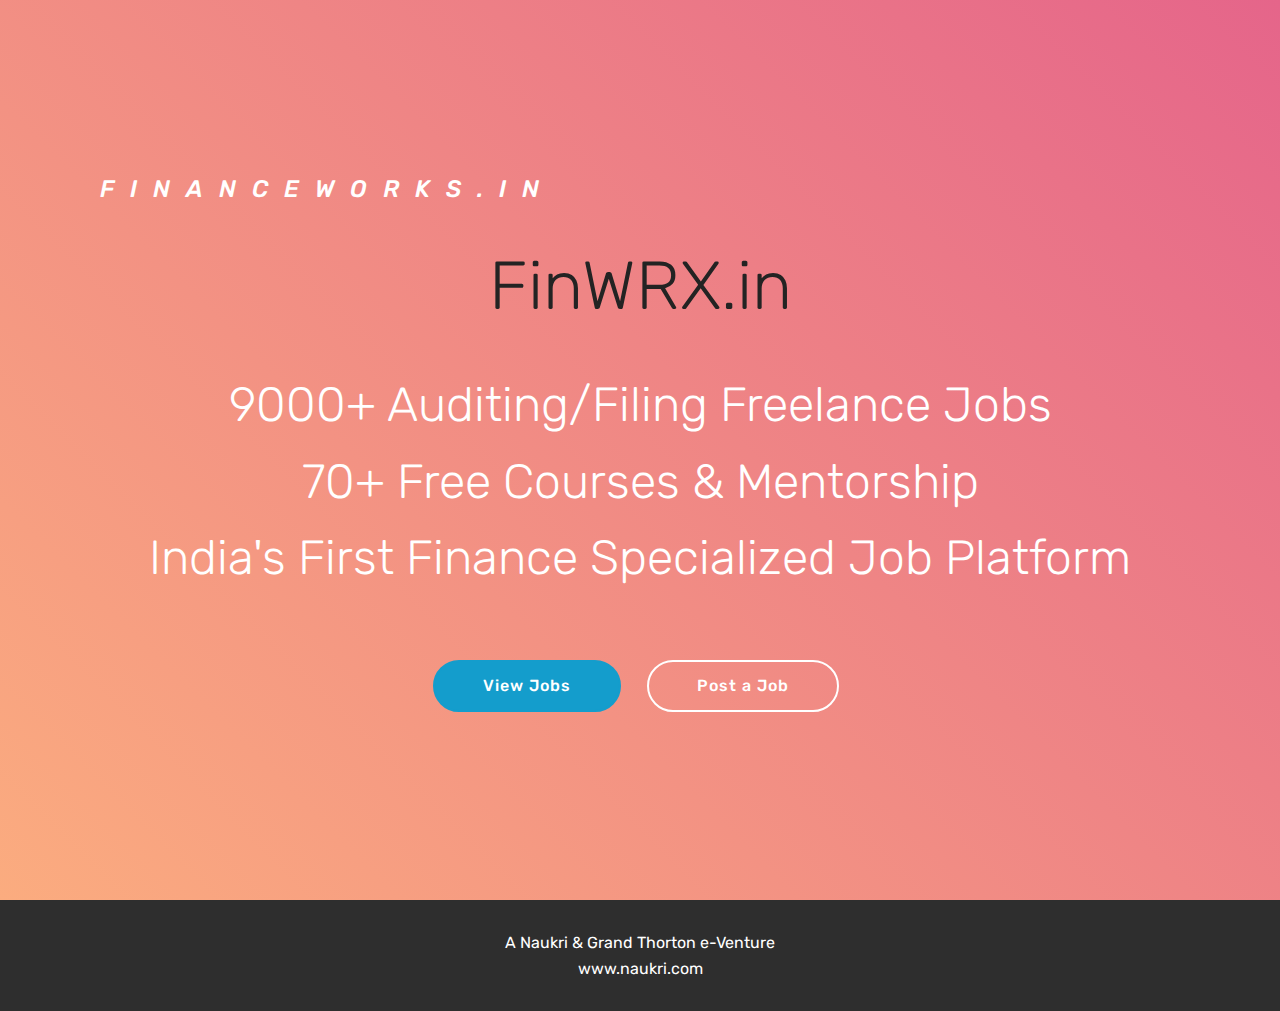
==== index.html @ 6e890575 "create github pages" ====
<!DOCTYPE html>
<html >
<head>
  <!-- Site made with Mobirise Website Builder v4.8.10, https://mobirise.com -->
  <meta charset="UTF-8">
  <meta http-equiv="X-UA-Compatible" content="IE=edge">
  <meta name="generator" content="Mobirise v4.8.10, mobirise.com">
  <meta name="viewport" content="width=device-width, initial-scale=1, minimum-scale=1">
  <link rel="shortcut icon" href="assets/images/logo4.png" type="image/x-icon">
  <meta name="description" content="">
  <title>Home</title>
  <link rel="stylesheet" href="assets/web/assets/mobirise-icons/mobirise-icons.css">
  <link rel="stylesheet" href="assets/tether/tether.min.css">
  <link rel="stylesheet" href="assets/bootstrap/css/bootstrap.min.css">
  <link rel="stylesheet" href="assets/bootstrap/css/bootstrap-grid.min.css">
  <link rel="stylesheet" href="assets/bootstrap/css/bootstrap-reboot.min.css">
  <link rel="stylesheet" href="assets/theme/css/style.css">
  <link rel="stylesheet" href="assets/mobirise/css/mbr-additional.css" type="text/css">
  
  
  
</head>
<body>
  <section class="header11 cid-rx9nXRHB55 mbr-fullscreen" id="header11-0">

    <!-- Block parameters controls (Blue "Gear" panel) -->
    
    <!-- End block parameters -->

    
    <div class="container align-left">
        <div class="media-container-column mbr-white col-md-12">
            <h3 class="mbr-section-subtitle py-3 mbr-fonts-style display-5">FINANCEWORKS.IN</h3>
            <h1 class="mbr-section-title py-3 mbr-fonts-style display-1">FinWRX.in</h1>
            <p class="mbr-text py-3 mbr-fonts-style display-2">
                9000+ Auditing/Filing Freelance Jobs<br>70+ Free Courses &amp; Mentorship<br>India's First Finance Specialized Job Platform</p>
            <div class="mbr-section-btn py-4"><a class="btn btn-md btn-primary display-4" href="page1.html">View Jobs</a>
                    <a class="btn btn-md btn-white-outline display-4" href="index.html">Post a Job</a></div>
        </div>
    </div>

    
</section>

<section class="engine"><a href="https://mobirise.info/j">website templates</a></section><section once="" class="cid-rx9owVlJ1E" id="footer6-1">

    

    

    <div class="container">
        <div class="media-container-row align-center mbr-white">
            <div class="col-12">
                <p class="mbr-text mb-0 mbr-fonts-style display-7">
                    A Naukri &amp; Grand Thorton e-Venture<br>www.naukri.com</p>
            </div>
        </div>
    </div>
</section>


  <script src="assets/web/assets/jquery/jquery.min.js"></script>
  <script src="assets/popper/popper.min.js"></script>
  <script src="assets/tether/tether.min.js"></script>
  <script src="assets/bootstrap/js/bootstrap.min.js"></script>
  <script src="assets/smoothscroll/smooth-scroll.js"></script>
  <script src="assets/theme/js/script.js"></script>
  
  
</body>
</html>
---- assets/web/assets/mobirise-icons/mobirise-icons.css ----
@font-face {
  font-family: 'MobiriseIcons';
  src:  url('mobirise-icons.eot?spat4u');
  src:  url('mobirise-icons.eot?spat4u#iefix') format('embedded-opentype'),
    url('mobirise-icons.ttf?spat4u') format('truetype'),
    url('mobirise-icons.woff?spat4u') format('woff'),
    url('mobirise-icons.svg?spat4u#MobiriseIcons') format('svg');
  font-weight: normal;
  font-style: normal;
}

[class^="mbri-"], [class*=" mbri-"] {
  /* use !important to prevent issues with browser extensions that change fonts */
  font-family: MobiriseIcons !important;
  speak: none;
  font-style: normal;
  font-weight: normal;
  font-variant: normal;
  text-transform: none;
  line-height: 1;

  /* Better Font Rendering =========== */
  -webkit-font-smoothing: antialiased;
  -moz-osx-font-smoothing: grayscale;
}

.mbri-add-submenu:before {
  content: "\e900";
}
.mbri-alert:before {
  content: "\e901";
}
.mbri-align-center:before {
  content: "\e902";
}
.mbri-align-justify:before {
  content: "\e903";
}
.mbri-align-left:before {
  content: "\e904";
}
.mbri-align-right:before {
  content: "\e905";
}
.mbri-android:before {
  content: "\e906";
}
.mbri-apple:before {
  content: "\e907";
}
.mbri-arrow-down:before {
  content: "\e908";
}
.mbri-arrow-next:before {
  content: "\e909";
}
.mbri-arrow-prev:before {
  content: "\e90a";
}
.mbri-arrow-up:before {
  content: "\e90b";
}
.mbri-bold:before {
  content: "\e90c";
}
.mbri-bookmark:before {
  content: "\e90d";
}
.mbri-bootstrap:before {
  content: "\e90e";
}
.mbri-briefcase:before {
  content: "\e90f";
}
.mbri-browse:before {
  content: "\e910";
}
.mbri-bulleted-list:before {
  content: "\e911";
}
.mbri-calendar:before {
  content: "\e912";
}
.mbri-camera:before {
  content: "\e913";
}
.mbri-cart-add:before {
  content: "\e914";
}
.mbri-cart-full:before {
  content: "\e915";
}
.mbri-cash:before {
  content: "\e916";
}
.mbri-change-style:before {
  content: "\e917";
}
.mbri-chat:before {
  content: "\e918";
}
.mbri-clock:before {
  content: "\e919";
}
.mbri-close:before {
  content: "\e91a";
}
.mbri-cloud:before {
  content: "\e91b";
}
.mbri-code:before {
  content: "\e91c";
}
.mbri-contact-form:before {
  content: "\e91d";
}
.mbri-credit-card:before {
  content: "\e91e";
}
.mbri-cursor-click:before {
  content: "\e91f";
}
.mbri-cust-feedback:before {
  content: "\e920";
}
.mbri-database:before {
  content: "\e921";
}
.mbri-delivery:before {
  content: "\e922";
}
.mbri-desktop:before {
  content: "\e923";
}
.mbri-devices:before {
  content: "\e924";
}
.mbri-down:before {
  content: "\e925";
}
.mbri-download:before {
  content: "\e989";
}
.mbri-drag-n-drop:before {
  content: "\e927";
}
.mbri-drag-n-drop2:before {
  content: "\e928";
}
.mbri-edit:before {
  content: "\e929";
}
.mbri-edit2:before {
  content: "\e92a";
}
.mbri-error:before {
  content: "\e92b";
}
.mbri-extension:before {
  content: "\e92c";
}
.mbri-features:before {
  content: "\e92d";
}
.mbri-file:before {
  content: "\e92e";
}
.mbri-flag:before {
  content: "\e92f";
}
.mbri-folder:before {
  content: "\e930";
}
.mbri-gift:before {
  content: "\e931";
}
.mbri-github:before {
  content: "\e932";
}
.mbri-globe:before {
  content: "\e933";
}
.mbri-globe-2:before {
  content: "\e934";
}
.mbri-growing-chart:before {
  content: "\e935";
}
.mbri-hearth:before {
  content: "\e936";
}
.mbri-help:before {
  content: "\e937";
}
.mbri-home:before {
  content: "\e938";
}
.mbri-hot-cup:before {
  content: "\e939";
}
.mbri-idea:before {
  content: "\e93a";
}
.mbri-image-gallery:before {
  content: "\e93b";
}
.mbri-image-slider:before {
  content: "\e93c";
}
.mbri-info:before {
  content: "\e93d";
}
.mbri-italic:before {
  content: "\e93e";
}
.mbri-key:before {
  content: "\e93f";
}
.mbri-laptop:before {
  content: "\e940";
}
.mbri-layers:before {
  content: "\e941";
}
.mbri-left-right:before {
  content: "\e942";
}
.mbri-left:before {
  content: "\e943";
}
.mbri-letter:before {
  content: "\e944";
}
.mbri-like:before {
  content: "\e945";
}
.mbri-link:before {
  content: "\e946";
}
.mbri-lock:before {
  content: "\e947";
}
.mbri-login:before {
  content: "\e948";
}
.mbri-logout:before {
  content: "\e949";
}
.mbri-magic-stick:before {
  content: "\e94a";
}
.mbri-map-pin:before {
  content: "\e94b";
}
.mbri-menu:before {
  content: "\e94c";
}
.mbri-mobile:before {
  content: "\e94d";
}
.mbri-mobile2:before {
  content: "\e94e";
}
.mbri-mobirise:before {
  content: "\e94f";
}
.mbri-more-horizontal:before {
  content: "\e950";
}
.mbri-more-vertical:before {
  content: "\e951";
}
.mbri-music:before {
  content: "\e952";
}
.mbri-new-file:before {
  content: "\e953";
}
.mbri-numbered-list:before {
  content: "\e954";
}
.mbri-opened-folder:before {
  content: "\e955";
}
.mbri-pages:before {
  content: "\e956";
}
.mbri-paper-plane:before {
  content: "\e957";
}
.mbri-paperclip:before {
  content: "\e958";
}
.mbri-photo:before {
  content: "\e959";
}
.mbri-photos:before {
  content: "\e95a";
}
.mbri-pin:before {
  content: "\e95b";
}
.mbri-play:before {
  content: "\e95c";
}
.mbri-plus:before {
  content: "\e95d";
}
.mbri-preview:before {
  content: "\e95e";
}
.mbri-print:before {
  content: "\e95f";
}
.mbri-protect:before {
  content: "\e960";
}
.mbri-question:before {
  content: "\e961";
}
.mbri-quote-left:before {
  content: "\e962";
}
.mbri-quote-right:before {
  content: "\e963";
}
.mbri-refresh:before {
  content: "\e964";
}
.mbri-responsive:before {
  content: "\e965";
}
.mbri-right:before {
  content: "\e966";
}
.mbri-rocket:before {
  content: "\e967";
}
.mbri-sad-face:before {
  content: "\e968";
}
.mbri-sale:before {
  content: "\e969";
}
.mbri-save:before {
  content: "\e96a";
}
.mbri-search:before {
  content: "\e96b";
}
.mbri-setting:before {
  content: "\e96c";
}
.mbri-setting2:before {
  content: "\e96d";
}
.mbri-setting3:before {
  content: "\e96e";
}
.mbri-share:before {
  content: "\e96f";
}
.mbri-shopping-bag:before {
  content: "\e970";
}
.mbri-shopping-basket:before {
  content: "\e971";
}
.mbri-shopping-cart:before {
  content: "\e972";
}
.mbri-sites:before {
  content: "\e973";
}
.mbri-smile-face:before {
  content: "\e974";
}
.mbri-speed:before {
  content: "\e975";
}
.mbri-star:before {
  content: "\e976";
}
.mbri-success:before {
  content: "\e977";
}
.mbri-sun:before {
  content: "\e978";
}
.mbri-sun2:before {
  content: "\e979";
}
.mbri-tablet:before {
  content: "\e97a";
}
.mbri-tablet-vertical:before {
  content: "\e97b";
}
.mbri-target:before {
  content: "\e97c";
}
.mbri-timer:before {
  content: "\e97d";
}
.mbri-to-ftp:before {
  content: "\e97e";
}
.mbri-to-local-drive:before {
  content: "\e97f";
}
.mbri-touch-swipe:before {
  content: "\e980";
}
.mbri-touch:before {
  content: "\e981";
}
.mbri-trash:before {
  content: "\e982";
}
.mbri-underline:before {
  content: "\e983";
}
.mbri-unlink:before {
  content: "\e984";
}
.mbri-unlock:before {
  content: "\e985";
}
.mbri-up-down:before {
  content: "\e986";
}
.mbri-up:before {
  content: "\e987";
}
.mbri-update:before {
  content: "\e988";
}
.mbri-upload:before {
 content: "\e926"; 
}
.mbri-user:before {
  content: "\e98a";
}
.mbri-user2:before {
  content: "\e98b";
}
.mbri-users:before {
  content: "\e98c";
}
.mbri-video:before {
  content: "\e98d";
}
.mbri-video-play:before {
  content: "\e98e";
}
.mbri-watch:before {
  content: "\e98f";
}
.mbri-website-theme:before {
  content: "\e990";
}
.mbri-wifi:before {
  content: "\e991";
}
.mbri-windows:before {
  content: "\e992";
}
.mbri-zoom-out:before {
  content: "\e993";
}
.mbri-redo:before {
  content: "\e994";
}
.mbri-undo:before {
  content: "\e995";
}
---- assets/theme/css/style.css ----
/*!
 * Mobirise v4 theme (https://mobirise.com/)
 * Copyright 2017 Mobirise
 */
section {
  background-color: #eeeeee; }

section,
.container,
.container-fluid {
  position: relative;
  word-wrap: break-word; }

a.mbr-iconfont:hover {
  text-decoration: none; }

.article .lead p, .article .lead ul, .article .lead ol, .article .lead pre, .article .lead blockquote {
  margin-bottom: 0; }

a {
  font-style: normal;
  font-weight: 400;
  cursor: pointer; }
  a, a:hover {
    text-decoration: none; }

figure {
  margin-bottom: 0; }

body {
  color: #232323; }

h1, h2, h3, h4, h5, h6,
.h1, .h2, .h3, .h4, .h5, .h6,
.display-1, .display-2, .display-3, .display-4 {
  line-height: 1;
  word-break: break-word;
  word-wrap: break-word; }

b, strong {
  font-weight: bold; }

blockquote {
  padding: 10px 0 10px 20px;
  position: relative;
  border-left: 2px solid;
  border-color: #ff3366; }

input:-webkit-autofill, input:-webkit-autofill:hover, input:-webkit-autofill:focus, input:-webkit-autofill:active {
  transition-delay: 9999s;
  transition-property: background-color, color; }

textarea[type="hidden"] {
  display: none; }

body {
  position: relative; }

section {
  background-position: 50% 50%;
  background-repeat: no-repeat;
  background-size: cover; }
  section .mbr-background-video,
  section .mbr-background-video-preview {
    position: absolute;
    bottom: 0;
    left: 0;
    right: 0;
    top: 0; }

.hidden {
  visibility: hidden; }

.mbr-z-index20 {
  z-index: 20; }

/*! Base colors */
.mbr-white {
  color: #ffffff; }

.mbr-black {
  color: #000000; }

.mbr-bg-white {
  background-color: #ffffff; }

.mbr-bg-black {
  background-color: #000000; }

/*! Text-aligns */
.align-left {
  text-align: left; }

.align-center {
  text-align: center; }

.align-right {
  text-align: right; }

@media (max-width: 767px) {
  .align-left, .align-center, .align-right, .mbr-section-btn, .mbr-section-title {
    text-align: center; } }
/*! Font-weight  */
.mbr-light {
  font-weight: 300; }

.mbr-regular {
  font-weight: 400; }

.mbr-semibold {
  font-weight: 500; }

.mbr-bold {
  font-weight: 700; }

/*! Media  */
.media-size-item {
  -webkit-flex: 1 1 auto;
  -moz-flex: 1 1 auto;
  -ms-flex: 1 1 auto;
  -o-flex: 1 1 auto;
  flex: 1 1 auto; }

.media-content {
  -webkit-flex-basis: 100%;
  flex-basis: 100%; }

.media-container-row {
  display: -ms-flexbox;
  display: -webkit-flex;
  display: flex;
  -webkit-flex-direction: row;
  -ms-flex-direction: row;
  flex-direction: row;
  -webkit-flex-wrap: wrap;
  -ms-flex-wrap: wrap;
  flex-wrap: wrap;
  -webkit-justify-content: center;
  -ms-flex-pack: center;
  justify-content: center;
  -webkit-align-content: center;
  -ms-flex-line-pack: center;
  align-content: center;
  -webkit-align-items: start;
  -ms-flex-align: start;
  align-items: start; }
  .media-container-row .media-size-item {
    width: 400px; }

.media-container-column {
  display: -ms-flexbox;
  display: -webkit-flex;
  display: flex;
  -webkit-flex-direction: column;
  -ms-flex-direction: column;
  flex-direction: column;
  -webkit-flex-wrap: wrap;
  -ms-flex-wrap: wrap;
  flex-wrap: wrap;
  -webkit-justify-content: center;
  -ms-flex-pack: center;
  justify-content: center;
  -webkit-align-content: center;
  -ms-flex-line-pack: center;
  align-content: center;
  -webkit-align-items: stretch;
  -ms-flex-align: stretch;
  align-items: stretch; }
  .media-container-column > * {
    width: 100%; }

@media (min-width: 992px) {
  .media-container-row {
    -webkit-flex-wrap: nowrap;
    -ms-flex-wrap: nowrap;
    flex-wrap: nowrap; } }
figure {
  overflow: hidden; }

figure[mbr-media-size] {
  transition: width 0.1s; }

.mbr-figure img, .mbr-figure iframe {
  display: block;
  width: 100%; }

.card {
  background-color: transparent;
  border: none; }

.card-img {
  text-align: center;
  flex-shrink: 0;
  -webkit-flex-shrink: 0; }

.media {
  max-width: 100%;
  margin: 0 auto; }

.mbr-figure {
  -ms-flex-item-align: center;
  -ms-grid-row-align: center;
  -webkit-align-self: center;
  align-self: center; }

.media-container > div {
  max-width: 100%; }

.mbr-figure img, .card-img img {
  width: 100%; }

@media (max-width: 991px) {
  .media-size-item {
    width: auto !important; }

  .media {
    width: auto; }

  .mbr-figure {
    width: 100% !important; } }
/*! Buttons */
.mbr-section-btn {
  margin-left: -.25rem;
  margin-right: -.25rem;
  font-size: 0; }

nav .mbr-section-btn {
  margin-left: 0rem;
  margin-right: 0rem; }

/*! Btn icon margin */
.btn .mbr-iconfont, .btn.btn-sm .mbr-iconfont {
  cursor: pointer;
  margin-right: 0.5rem; }

.btn.btn-md .mbr-iconfont, .btn.btn-md .mbr-iconfont {
  margin-right: 0.8rem; }

.mbr-regular {
  font-weight: 400; }

.mbr-semibold {
  font-weight: 500; }

.mbr-bold {
  font-weight: 700; }

[type="submit"] {
  -webkit-appearance: none; }

/*! Full-screen */
.mbr-fullscreen .mbr-overlay {
  min-height: 100vh; }

.mbr-fullscreen {
  display: flex;
  display: -webkit-flex;
  display: -moz-flex;
  display: -ms-flex;
  display: -o-flex;
  align-items: center;
  -webkit-align-items: center;
  min-height: 100vh;
  padding-top: 3rem;
  padding-bottom: 3rem; }

/*! Map */
.map {
  height: 25rem;
  position: relative; }
  .map iframe {
    width: 100%;
    height: 100%; }

/* Form */
.form-asterisk {
  font-family: initial;
  position: absolute;
  top: -2px;
  font-weight: normal; }

/*! Scroll to top arrow */
.mbr-arrow-up {
  bottom: 25px;
  right: 90px;
  position: fixed;
  text-align: right;
  z-index: 5000;
  color: #ffffff;
  font-size: 32px;
  transform: rotate(180deg);
  -webkit-transform: rotate(180deg); }

.mbr-arrow-up a {
  background: rgba(0, 0, 0, 0.2);
  border-radius: 3px;
  color: #fff;
  display: inline-block;
  height: 60px;
  width: 60px;
  outline-style: none !important;
  position: relative;
  text-decoration: none;
  transition: all .3s ease-in-out;
  cursor: pointer;
  text-align: center; }
  .mbr-arrow-up a:hover {
    background-color: rgba(0, 0, 0, 0.4); }
  .mbr-arrow-up a i {
    line-height: 60px; }

.mbr-arrow-up-icon {
  display: block;
  color: #fff; }

.mbr-arrow-up-icon::before {
  content: "\203a";
  display: inline-block;
  font-family: serif;
  font-size: 32px;
  line-height: 1;
  font-style: normal;
  position: relative;
  top: 6px;
  left: -4px;
  -webkit-transform: rotate(-90deg);
  transform: rotate(-90deg); }

/*! Arrow Down */
.mbr-arrow {
  position: absolute;
  bottom: 45px;
  left: 50%;
  width: 60px;
  height: 60px;
  cursor: pointer;
  background-color: rgba(80, 80, 80, 0.5);
  border-radius: 50%;
  -webkit-transform: translateX(-50%);
  transform: translateX(-50%); }
  .mbr-arrow > a {
    display: inline-block;
    text-decoration: none;
    outline-style: none;
    -webkit-animation: arrowdown 1.7s ease-in-out infinite;
    animation: arrowdown 1.7s ease-in-out infinite; }
    .mbr-arrow > a > i {
      position: absolute;
      top: -2px;
      left: 15px;
      font-size: 2rem; }

@keyframes arrowdown {
  0% {
    transform: translateY(0px);
    -webkit-transform: translateY(0px); }
  50% {
    transform: translateY(-5px);
    -webkit-transform: translateY(-5px); }
  100% {
    transform: translateY(0px);
    -webkit-transform: translateY(0px); } }
@-webkit-keyframes arrowdown {
  0% {
    transform: translateY(0px);
    -webkit-transform: translateY(0px); }
  50% {
    transform: translateY(-5px);
    -webkit-transform: translateY(-5px); }
  100% {
    transform: translateY(0px);
    -webkit-transform: translateY(0px); } }
@media (max-width: 500px) {
  .mbr-arrow-up {
    left: 50%;
    right: auto;
    transform: translateX(-50%) rotate(180deg);
    -webkit-transform: translateX(-50%) rotate(180deg); } }
/*Gradients animation*/
@keyframes gradient-animation {
  from {
    background-position: 0% 100%;
    animation-timing-function: ease-in-out; }
  to {
    background-position: 100% 0%;
    animation-timing-function: ease-in-out; } }
@-webkit-keyframes gradient-animation {
  from {
    background-position: 0% 100%;
    animation-timing-function: ease-in-out; }
  to {
    background-position: 100% 0%;
    animation-timing-function: ease-in-out; } }
.bg-gradient {
  background-size: 200% 200%;
  animation: gradient-animation 5s infinite alternate;
  -webkit-animation: gradient-animation 5s infinite alternate; }

.menu .navbar-brand {
  display: -webkit-flex; }
  .menu .navbar-brand span {
    display: flex;
    display: -webkit-flex; }
  .menu .navbar-brand .navbar-caption-wrap {
    display: -webkit-flex; }
  .menu .navbar-brand .navbar-logo img {
    display: -webkit-flex; }
@media (min-width: 768px) and (max-width: 991px) {
  .menu .navbar-toggleable-sm .navbar-nav {
    display: -webkit-box;
    display: -webkit-flex;
    display: -ms-flexbox; } }
@media (min-width: 992px) {
  .menu .navbar-nav.nav-dropdown {
    display: -webkit-flex; }
  .menu .navbar-toggleable-sm .navbar-collapse {
    display: -webkit-flex !important; } }
@media (max-width: 767px) {
  .menu .navbar-collapse {
    overflow-y: auto;
    max-height: 80vh; }
  .menu .dropdown-menu {
    max-height: 60vh;
    overflow-y: auto; } }

.navbar {
  display: -webkit-flex;
  -webkit-flex-wrap: wrap;
  -webkit-align-items: center;
  -webkit-justify-content: space-between; }

.navbar-collapse {
  -webkit-flex-basis: 100%;
  -webkit-flex-grow: 1;
  -webkit-align-items: center; }

.nav-dropdown .link {
  padding: .667em 1.667em !important;
  margin: 0 !important; }

.nav {
  display: -webkit-flex;
  -webkit-flex-wrap: wrap; }

.row {
  display: -webkit-flex;
  -webkit-flex-wrap: wrap; }

.justify-content-center {
  -webkit-justify-content: center; }

.form-inline {
  display: -webkit-flex;
  -webkit-flex-flow: row wrap;
  -webkit-align-items: center; }

.card-wrapper {
  -webkit-flex: 1; }

.carousel-control {
  z-index: 10;
  display: -webkit-flex;
  -webkit-align-items: center;
  -webkit-justify-content: center; }

.carousel-controls {
  display: -webkit-flex; }

.media {
  display: -webkit-flex; }

/*# sourceMappingURL=style.css.map */
.engine {
	position: absolute;
	text-indent: -2400px;
	text-align: center;
	padding: 0;
	top: 0;
	left: -2400px;
}
---- assets/mobirise/css/mbr-additional.css ----
@import url(https://fonts.googleapis.com/css?family=Rubik:300,300i,400,400i,500,500i,700,700i,900,900i);





body {
  font-style: normal;
  line-height: 1.5;
}
.mbr-section-title {
  font-style: normal;
  line-height: 1.2;
}
.mbr-section-subtitle {
  line-height: 1.3;
}
.mbr-text {
  font-style: normal;
  line-height: 1.6;
}
.display-1 {
  font-family: 'Rubik', sans-serif;
  font-size: 4.25rem;
}
.display-1 > .mbr-iconfont {
  font-size: 6.8rem;
}
.display-2 {
  font-family: 'Rubik', sans-serif;
  font-size: 3rem;
}
.display-2 > .mbr-iconfont {
  font-size: 4.8rem;
}
.display-4 {
  font-family: 'Rubik', sans-serif;
  font-size: 1rem;
}
.display-4 > .mbr-iconfont {
  font-size: 1.6rem;
}
.display-5 {
  font-family: 'Rubik', sans-serif;
  font-size: 1.5rem;
}
.display-5 > .mbr-iconfont {
  font-size: 2.4rem;
}
.display-7 {
  font-family: 'Rubik', sans-serif;
  font-size: 1rem;
}
.display-7 > .mbr-iconfont {
  font-size: 1.6rem;
}
/* ---- Fluid typography for mobile devices ---- */
/* 1.4 - font scale ratio ( bootstrap == 1.42857 ) */
/* 100vw - current viewport width */
/* (48 - 20)  48 == 48rem == 768px, 20 == 20rem == 320px(minimal supported viewport) */
/* 0.65 - min scale variable, may vary */
@media (max-width: 768px) {
  .display-1 {
    font-size: 3.4rem;
    font-size: calc( 2.1374999999999997rem + (4.25 - 2.1374999999999997) * ((100vw - 20rem) / (48 - 20)));
    line-height: calc( 1.4 * (2.1374999999999997rem + (4.25 - 2.1374999999999997) * ((100vw - 20rem) / (48 - 20))));
  }
  .display-2 {
    font-size: 2.4rem;
    font-size: calc( 1.7rem + (3 - 1.7) * ((100vw - 20rem) / (48 - 20)));
    line-height: calc( 1.4 * (1.7rem + (3 - 1.7) * ((100vw - 20rem) / (48 - 20))));
  }
  .display-4 {
    font-size: 0.8rem;
    font-size: calc( 1rem + (1 - 1) * ((100vw - 20rem) / (48 - 20)));
    line-height: calc( 1.4 * (1rem + (1 - 1) * ((100vw - 20rem) / (48 - 20))));
  }
  .display-5 {
    font-size: 1.2rem;
    font-size: calc( 1.175rem + (1.5 - 1.175) * ((100vw - 20rem) / (48 - 20)));
    line-height: calc( 1.4 * (1.175rem + (1.5 - 1.175) * ((100vw - 20rem) / (48 - 20))));
  }
}
/* Buttons */
.btn {
  font-weight: 500;
  border-width: 2px;
  font-style: normal;
  letter-spacing: 1px;
  margin: .4rem .8rem;
  white-space: normal;
  -webkit-transition: all 0.3s ease-in-out;
  -moz-transition: all 0.3s ease-in-out;
  transition: all 0.3s ease-in-out;
  display: inline-flex;
  align-items: center;
  justify-content: center;
  word-break: break-word;
  -webkit-align-items: center;
  -webkit-justify-content: center;
  display: -webkit-inline-flex;
  padding: 1rem 3rem;
  border-radius: 3px;
}
.btn-sm {
  font-weight: 500;
  letter-spacing: 1px;
  -webkit-transition: all 0.3s ease-in-out;
  -moz-transition: all 0.3s ease-in-out;
  transition: all 0.3s ease-in-out;
  padding: 0.6rem 1.5rem;
  border-radius: 3px;
}
.btn-md {
  font-weight: 500;
  letter-spacing: 1px;
  margin: .4rem .8rem !important;
  -webkit-transition: all 0.3s ease-in-out;
  -moz-transition: all 0.3s ease-in-out;
  transition: all 0.3s ease-in-out;
  padding: 1rem 3rem;
  border-radius: 3px;
}
.btn-lg {
  font-weight: 500;
  letter-spacing: 1px;
  margin: .4rem .8rem !important;
  -webkit-transition: all 0.3s ease-in-out;
  -moz-transition: all 0.3s ease-in-out;
  transition: all 0.3s ease-in-out;
  padding: 1.2rem 3.2rem;
  border-radius: 3px;
}
.bg-primary {
  background-color: #149dcc !important;
}
.bg-success {
  background-color: #f7ed4a !important;
}
.bg-info {
  background-color: #82786e !important;
}
.bg-warning {
  background-color: #879a9f !important;
}
.bg-danger {
  background-color: #b1a374 !important;
}
.btn-primary,
.btn-primary:active {
  background-color: #149dcc !important;
  border-color: #149dcc !important;
  color: #ffffff !important;
}
.btn-primary:hover,
.btn-primary:focus,
.btn-primary.focus,
.btn-primary.active {
  color: #ffffff !important;
  background-color: #0d6786 !important;
  border-color: #0d6786 !important;
}
.btn-primary.disabled,
.btn-primary:disabled {
  color: #ffffff !important;
  background-color: #0d6786 !important;
  border-color: #0d6786 !important;
}
.btn-secondary,
.btn-secondary:active {
  background-color: #ff3366 !important;
  border-color: #ff3366 !important;
  color: #ffffff !important;
}
.btn-secondary:hover,
.btn-secondary:focus,
.btn-secondary.focus,
.btn-secondary.active {
  color: #ffffff !important;
  background-color: #e50039 !important;
  border-color: #e50039 !important;
}
.btn-secondary.disabled,
.btn-secondary:disabled {
  color: #ffffff !important;
  background-color: #e50039 !important;
  border-color: #e50039 !important;
}
.btn-info,
.btn-info:active {
  background-color: #82786e !important;
  border-color: #82786e !important;
  color: #ffffff !important;
}
.btn-info:hover,
.btn-info:focus,
.btn-info.focus,
.btn-info.active {
  color: #ffffff !important;
  background-color: #59524b !important;
  border-color: #59524b !important;
}
.btn-info.disabled,
.btn-info:disabled {
  color: #ffffff !important;
  background-color: #59524b !important;
  border-color: #59524b !important;
}
.btn-success,
.btn-success:active {
  background-color: #f7ed4a !important;
  border-color: #f7ed4a !important;
  color: #3f3c03 !important;
}
.btn-success:hover,
.btn-success:focus,
.btn-success.focus,
.btn-success.active {
  color: #3f3c03 !important;
  background-color: #eadd0a !important;
  border-color: #eadd0a !important;
}
.btn-success.disabled,
.btn-success:disabled {
  color: #3f3c03 !important;
  background-color: #eadd0a !important;
  border-color: #eadd0a !important;
}
.btn-warning,
.btn-warning:active {
  background-color: #879a9f !important;
  border-color: #879a9f !important;
  color: #ffffff !important;
}
.btn-warning:hover,
.btn-warning:focus,
.btn-warning.focus,
.btn-warning.active {
  color: #ffffff !important;
  background-color: #617479 !important;
  border-color: #617479 !important;
}
.btn-warning.disabled,
.btn-warning:disabled {
  color: #ffffff !important;
  background-color: #617479 !important;
  border-color: #617479 !important;
}
.btn-danger,
.btn-danger:active {
  background-color: #b1a374 !important;
  border-color: #b1a374 !important;
  color: #ffffff !important;
}
.btn-danger:hover,
.btn-danger:focus,
.btn-danger.focus,
.btn-danger.active {
  color: #ffffff !important;
  background-color: #8b7d4e !important;
  border-color: #8b7d4e !important;
}
.btn-danger.disabled,
.btn-danger:disabled {
  color: #ffffff !important;
  background-color: #8b7d4e !important;
  border-color: #8b7d4e !important;
}
.btn-white {
  color: #333333 !important;
}
.btn-white,
.btn-white:active {
  background-color: #ffffff !important;
  border-color: #ffffff !important;
  color: #808080 !important;
}
.btn-white:hover,
.btn-white:focus,
.btn-white.focus,
.btn-white.active {
  color: #808080 !important;
  background-color: #d9d9d9 !important;
  border-color: #d9d9d9 !important;
}
.btn-white.disabled,
.btn-white:disabled {
  color: #808080 !important;
  background-color: #d9d9d9 !important;
  border-color: #d9d9d9 !important;
}
.btn-black,
.btn-black:active {
  background-color: #333333 !important;
  border-color: #333333 !important;
  color: #ffffff !important;
}
.btn-black:hover,
.btn-black:focus,
.btn-black.focus,
.btn-black.active {
  color: #ffffff !important;
  background-color: #0d0d0d !important;
  border-color: #0d0d0d !important;
}
.btn-black.disabled,
.btn-black:disabled {
  color: #ffffff !important;
  background-color: #0d0d0d !important;
  border-color: #0d0d0d !important;
}
.btn-primary-outline,
.btn-primary-outline:active {
  background: none;
  border-color: #0b566f;
  color: #0b566f;
}
.btn-primary-outline:hover,
.btn-primary-outline:focus,
.btn-primary-outline.focus,
.btn-primary-outline.active {
  color: #ffffff;
  background-color: #149dcc;
  border-color: #149dcc;
}
.btn-primary-outline.disabled,
.btn-primary-outline:disabled {
  color: #ffffff !important;
  background-color: #149dcc !important;
  border-color: #149dcc !important;
}
.btn-secondary-outline,
.btn-secondary-outline:active {
  background: none;
  border-color: #cc0033;
  color: #cc0033;
}
.btn-secondary-outline:hover,
.btn-secondary-outline:focus,
.btn-secondary-outline.focus,
.btn-secondary-outline.active {
  color: #ffffff;
  background-color: #ff3366;
  border-color: #ff3366;
}
.btn-secondary-outline.disabled,
.btn-secondary-outline:disabled {
  color: #ffffff !important;
  background-color: #ff3366 !important;
  border-color: #ff3366 !important;
}
.btn-info-outline,
.btn-info-outline:active {
  background: none;
  border-color: #4b453f;
  color: #4b453f;
}
.btn-info-outline:hover,
.btn-info-outline:focus,
.btn-info-outline.focus,
.btn-info-outline.active {
  color: #ffffff;
  background-color: #82786e;
  border-color: #82786e;
}
.btn-info-outline.disabled,
.btn-info-outline:disabled {
  color: #ffffff !important;
  background-color: #82786e !important;
  border-color: #82786e !important;
}
.btn-success-outline,
.btn-success-outline:active {
  background: none;
  border-color: #d2c609;
  color: #d2c609;
}
.btn-success-outline:hover,
.btn-success-outline:focus,
.btn-success-outline.focus,
.btn-success-outline.active {
  color: #3f3c03;
  background-color: #f7ed4a;
  border-color: #f7ed4a;
}
.btn-success-outline.disabled,
.btn-success-outline:disabled {
  color: #3f3c03 !important;
  background-color: #f7ed4a !important;
  border-color: #f7ed4a !important;
}
.btn-warning-outline,
.btn-warning-outline:active {
  background: none;
  border-color: #55666b;
  color: #55666b;
}
.btn-warning-outline:hover,
.btn-warning-outline:focus,
.btn-warning-outline.focus,
.btn-warning-outline.active {
  color: #ffffff;
  background-color: #879a9f;
  border-color: #879a9f;
}
.btn-warning-outline.disabled,
.btn-warning-outline:disabled {
  color: #ffffff !important;
  background-color: #879a9f !important;
  border-color: #879a9f !important;
}
.btn-danger-outline,
.btn-danger-outline:active {
  background: none;
  border-color: #7a6e45;
  color: #7a6e45;
}
.btn-danger-outline:hover,
.btn-danger-outline:focus,
.btn-danger-outline.focus,
.btn-danger-outline.active {
  color: #ffffff;
  background-color: #b1a374;
  border-color: #b1a374;
}
.btn-danger-outline.disabled,
.btn-danger-outline:disabled {
  color: #ffffff !important;
  background-color: #b1a374 !important;
  border-color: #b1a374 !important;
}
.btn-black-outline,
.btn-black-outline:active {
  background: none;
  border-color: #000000;
  color: #000000;
}
.btn-black-outline:hover,
.btn-black-outline:focus,
.btn-black-outline.focus,
.btn-black-outline.active {
  color: #ffffff;
  background-color: #333333;
  border-color: #333333;
}
.btn-black-outline.disabled,
.btn-black-outline:disabled {
  color: #ffffff !important;
  background-color: #333333 !important;
  border-color: #333333 !important;
}
.btn-white-outline,
.btn-white-outline:active,
.btn-white-outline.active {
  background: none;
  border-color: #ffffff;
  color: #ffffff;
}
.btn-white-outline:hover,
.btn-white-outline:focus,
.btn-white-outline.focus {
  color: #333333;
  background-color: #ffffff;
  border-color: #ffffff;
}
.text-primary {
  color: #149dcc !important;
}
.text-secondary {
  color: #ff3366 !important;
}
.text-success {
  color: #f7ed4a !important;
}
.text-info {
  color: #82786e !important;
}
.text-warning {
  color: #879a9f !important;
}
.text-danger {
  color: #b1a374 !important;
}
.text-white {
  color: #ffffff !important;
}
.text-black {
  color: #000000 !important;
}
a.text-primary:hover,
a.text-primary:focus {
  color: #0b566f !important;
}
a.text-secondary:hover,
a.text-secondary:focus {
  color: #cc0033 !important;
}
a.text-success:hover,
a.text-success:focus {
  color: #d2c609 !important;
}
a.text-info:hover,
a.text-info:focus {
  color: #4b453f !important;
}
a.text-warning:hover,
a.text-warning:focus {
  color: #55666b !important;
}
a.text-danger:hover,
a.text-danger:focus {
  color: #7a6e45 !important;
}
a.text-white:hover,
a.text-white:focus {
  color: #b3b3b3 !important;
}
a.text-black:hover,
a.text-black:focus {
  color: #4d4d4d !important;
}
.alert-success {
  background-color: #70c770;
}
.alert-info {
  background-color: #82786e;
}
.alert-warning {
  background-color: #879a9f;
}
.alert-danger {
  background-color: #b1a374;
}
.mbr-section-btn a.btn:not(.btn-form) {
  border-radius: 100px;
}
.mbr-section-btn a.btn:not(.btn-form):hover,
.mbr-section-btn a.btn:not(.btn-form):focus {
  box-shadow: none !important;
}
.mbr-section-btn a.btn:not(.btn-form):hover,
.mbr-section-btn a.btn:not(.btn-form):focus {
  box-shadow: 0 10px 40px 0 rgba(0, 0, 0, 0.2) !important;
  -webkit-box-shadow: 0 10px 40px 0 rgba(0, 0, 0, 0.2) !important;
}
.mbr-gallery-filter li a {
  border-radius: 100px !important;
}
.mbr-gallery-filter li.active .btn {
  background-color: #149dcc;
  border-color: #149dcc;
  color: #ffffff;
}
.mbr-gallery-filter li.active .btn:focus {
  box-shadow: none;
}
.nav-tabs .nav-link {
  border-radius: 100px !important;
}
.btn-form {
  border-radius: 0;
}
.btn-form:hover {
  cursor: pointer;
}
a,
a:hover {
  color: #149dcc;
}
.mbr-plan-header.bg-primary .mbr-plan-subtitle,
.mbr-plan-header.bg-primary .mbr-plan-price-desc {
  color: #b4e6f8;
}
.mbr-plan-header.bg-success .mbr-plan-subtitle,
.mbr-plan-header.bg-success .mbr-plan-price-desc {
  color: #ffffff;
}
.mbr-plan-header.bg-info .mbr-plan-subtitle,
.mbr-plan-header.bg-info .mbr-plan-price-desc {
  color: #beb8b2;
}
.mbr-plan-header.bg-warning .mbr-plan-subtitle,
.mbr-plan-header.bg-warning .mbr-plan-price-desc {
  color: #ced6d8;
}
.mbr-plan-header.bg-danger .mbr-plan-subtitle,
.mbr-plan-header.bg-danger .mbr-plan-price-desc {
  color: #dfd9c6;
}
/* Scroll to top button*/
.scrollToTop_wraper {
  display: none;
}
#scrollToTop a i:before {
  content: '';
  position: absolute;
  height: 40%;
  top: 25%;
  background: #fff;
  width: 2px;
  left: calc(50% - 1px);
}
#scrollToTop a i:after {
  content: '';
  position: absolute;
  display: block;
  border-top: 2px solid #fff;
  border-right: 2px solid #fff;
  width: 40%;
  height: 40%;
  left: 30%;
  bottom: 30%;
  transform: rotate(135deg);
  -webkit-transform: rotate(135deg);
}
/* Others*/
.note-check a[data-value=Rubik] {
  font-style: normal;
}
.mbr-arrow a {
  color: #ffffff;
}
@media (max-width: 767px) {
  .mbr-arrow {
    display: none;
  }
}
.form-control-label {
  position: relative;
  cursor: pointer;
  margin-bottom: .357em;
  padding: 0;
}
.alert {
  color: #ffffff;
  border-radius: 0;
  border: 0;
  font-size: .875rem;
  line-height: 1.5;
  margin-bottom: 1.875rem;
  padding: 1.25rem;
  position: relative;
}
.alert.alert-form::after {
  background-color: inherit;
  bottom: -7px;
  content: "";
  display: block;
  height: 14px;
  left: 50%;
  margin-left: -7px;
  position: absolute;
  transform: rotate(45deg);
  width: 14px;
  -webkit-transform: rotate(45deg);
}
.form-control {
  background-color: #f5f5f5;
  box-shadow: none;
  color: #565656;
  font-family: 'Rubik', sans-serif;
  font-size: 1rem;
  line-height: 1.43;
  min-height: 3.5em;
  padding: 1.07em .5em;
}
.form-control > .mbr-iconfont {
  font-size: 1.6rem;
}
.form-control,
.form-control:focus {
  border: 1px solid #e8e8e8;
}
.form-active .form-control:invalid {
  border-color: red;
}
.mbr-overlay {
  background-color: #000;
  bottom: 0;
  left: 0;
  opacity: .5;
  position: absolute;
  right: 0;
  top: 0;
  z-index: 0;
}
blockquote {
  font-style: italic;
  padding: 10px 0 10px 20px;
  font-size: 1.09rem;
  position: relative;
  border-color: #149dcc;
  border-width: 3px;
}
ul,
ol,
pre,
blockquote {
  margin-bottom: 2.3125rem;
}
pre {
  background: #f4f4f4;
  padding: 10px 24px;
  white-space: pre-wrap;
}
.inactive {
  -webkit-user-select: none;
  -moz-user-select: none;
  -ms-user-select: none;
  user-select: none;
  pointer-events: none;
  -webkit-user-drag: none;
  user-drag: none;
}
.mbr-section__comments .row {
  justify-content: center;
  -webkit-justify-content: center;
}
/* Forms */
.mbr-form .btn {
  margin: .4rem 0;
}
.mbr-form .input-group-btn a.btn {
  border-radius: 100px !important;
}
.mbr-form .input-group-btn a.btn:hover {
  box-shadow: 0 10px 40px 0 rgba(0, 0, 0, 0.2);
}
.mbr-form .input-group-btn button[type="submit"] {
  border-radius: 100px !important;
  padding: 1rem 3rem;
}
.mbr-form .input-group-btn button[type="submit"]:hover {
  box-shadow: 0 10px 40px 0 rgba(0, 0, 0, 0.2);
}
.form2 .form-control {
  border-top-left-radius: 100px;
  border-bottom-left-radius: 100px;
}
.form2 .input-group-btn a.btn {
  border-top-left-radius: 0 !important;
  border-bottom-left-radius: 0 !important;
}
.form2 .input-group-btn button[type="submit"] {
  border-top-left-radius: 0 !important;
  border-bottom-left-radius: 0 !important;
}
.form3 input[type="email"] {
  border-radius: 100px !important;
}
@media (max-width: 349px) {
  .form2 input[type="email"] {
    border-radius: 100px !important;
  }
  .form2 .input-group-btn a.btn {
    border-radius: 100px !important;
  }
  .form2 .input-group-btn button[type="submit"] {
    border-radius: 100px !important;
  }
}
@media (max-width: 767px) {
  .btn {
    font-size: .75rem !important;
  }
  .btn .mbr-iconfont {
    font-size: 1rem !important;
  }
}
/* Social block */
.btn-social {
  font-size: 20px;
  border-radius: 50%;
  padding: 0;
  width: 44px;
  height: 44px;
  line-height: 44px;
  text-align: center;
  position: relative;
  border: 2px solid #c0a375;
  border-color: #149dcc;
  color: #232323;
  cursor: pointer;
}
.btn-social i {
  top: 0;
  line-height: 44px;
  width: 44px;
}
.btn-social:hover {
  color: #fff;
  background: #149dcc;
}
.btn-social + .btn {
  margin-left: .1rem;
}
/* Footer */
.mbr-footer-content li::before,
.mbr-footer .mbr-contacts li::before {
  background: #149dcc;
}
.mbr-footer-content li a:hover,
.mbr-footer .mbr-contacts li a:hover {
  color: #149dcc;
}
.footer3 input[type="email"],
.footer4 input[type="email"] {
  border-radius: 100px !important;
}
.footer3 .input-group-btn a.btn,
.footer4 .input-group-btn a.btn {
  border-radius: 100px !important;
}
.footer3 .input-group-btn button[type="submit"],
.footer4 .input-group-btn button[type="submit"] {
  border-radius: 100px !important;
}
/* Headers*/
.header13 .form-inline input[type="email"],
.header14 .form-inline input[type="email"] {
  border-radius: 100px;
}
.header13 .form-inline input[type="text"],
.header14 .form-inline input[type="text"] {
  border-radius: 100px;
}
.header13 .form-inline input[type="tel"],
.header14 .form-inline input[type="tel"] {
  border-radius: 100px;
}
.header13 .form-inline a.btn,
.header14 .form-inline a.btn {
  border-radius: 100px;
}
.header13 .form-inline button,
.header14 .form-inline button {
  border-radius: 100px !important;
}
.offset-1 {
  margin-left: 8.33333%;
}
.offset-2 {
  margin-left: 16.66667%;
}
.offset-3 {
  margin-left: 25%;
}
.offset-4 {
  margin-left: 33.33333%;
}
.offset-5 {
  margin-left: 41.66667%;
}
.offset-6 {
  margin-left: 50%;
}
.offset-7 {
  margin-left: 58.33333%;
}
.offset-8 {
  margin-left: 66.66667%;
}
.offset-9 {
  margin-left: 75%;
}
.offset-10 {
  margin-left: 83.33333%;
}
.offset-11 {
  margin-left: 91.66667%;
}
@media (min-width: 576px) {
  .offset-sm-0 {
    margin-left: 0%;
  }
  .offset-sm-1 {
    margin-left: 8.33333%;
  }
  .offset-sm-2 {
    margin-left: 16.66667%;
  }
  .offset-sm-3 {
    margin-left: 25%;
  }
  .offset-sm-4 {
    margin-left: 33.33333%;
  }
  .offset-sm-5 {
    margin-left: 41.66667%;
  }
  .offset-sm-6 {
    margin-left: 50%;
  }
  .offset-sm-7 {
    margin-left: 58.33333%;
  }
  .offset-sm-8 {
    margin-left: 66.66667%;
  }
  .offset-sm-9 {
    margin-left: 75%;
  }
  .offset-sm-10 {
    margin-left: 83.33333%;
  }
  .offset-sm-11 {
    margin-left: 91.66667%;
  }
}
@media (min-width: 768px) {
  .offset-md-0 {
    margin-left: 0%;
  }
  .offset-md-1 {
    margin-left: 8.33333%;
  }
  .offset-md-2 {
    margin-left: 16.66667%;
  }
  .offset-md-3 {
    margin-left: 25%;
  }
  .offset-md-4 {
    margin-left: 33.33333%;
  }
  .offset-md-5 {
    margin-left: 41.66667%;
  }
  .offset-md-6 {
    margin-left: 50%;
  }
  .offset-md-7 {
    margin-left: 58.33333%;
  }
  .offset-md-8 {
    margin-left: 66.66667%;
  }
  .offset-md-9 {
    margin-left: 75%;
  }
  .offset-md-10 {
    margin-left: 83.33333%;
  }
  .offset-md-11 {
    margin-left: 91.66667%;
  }
}
@media (min-width: 992px) {
  .offset-lg-0 {
    margin-left: 0%;
  }
  .offset-lg-1 {
    margin-left: 8.33333%;
  }
  .offset-lg-2 {
    margin-left: 16.66667%;
  }
  .offset-lg-3 {
    margin-left: 25%;
  }
  .offset-lg-4 {
    margin-left: 33.33333%;
  }
  .offset-lg-5 {
    margin-left: 41.66667%;
  }
  .offset-lg-6 {
    margin-left: 50%;
  }
  .offset-lg-7 {
    margin-left: 58.33333%;
  }
  .offset-lg-8 {
    margin-left: 66.66667%;
  }
  .offset-lg-9 {
    margin-left: 75%;
  }
  .offset-lg-10 {
    margin-left: 83.33333%;
  }
  .offset-lg-11 {
    margin-left: 91.66667%;
  }
}
@media (min-width: 1200px) {
  .offset-xl-0 {
    margin-left: 0%;
  }
  .offset-xl-1 {
    margin-left: 8.33333%;
  }
  .offset-xl-2 {
    margin-left: 16.66667%;
  }
  .offset-xl-3 {
    margin-left: 25%;
  }
  .offset-xl-4 {
    margin-left: 33.33333%;
  }
  .offset-xl-5 {
    margin-left: 41.66667%;
  }
  .offset-xl-6 {
    margin-left: 50%;
  }
  .offset-xl-7 {
    margin-left: 58.33333%;
  }
  .offset-xl-8 {
    margin-left: 66.66667%;
  }
  .offset-xl-9 {
    margin-left: 75%;
  }
  .offset-xl-10 {
    margin-left: 83.33333%;
  }
  .offset-xl-11 {
    margin-left: 91.66667%;
  }
}
.navbar-toggler {
  -webkit-align-self: flex-start;
  -ms-flex-item-align: start;
  align-self: flex-start;
  padding: 0.25rem 0.75rem;
  font-size: 1.25rem;
  line-height: 1;
  background: transparent;
  border: 1px solid transparent;
  -webkit-border-radius: 0.25rem;
  border-radius: 0.25rem;
}
.navbar-toggler:focus,
.navbar-toggler:hover {
  text-decoration: none;
}
.navbar-toggler-icon {
  display: inline-block;
  width: 1.5em;
  height: 1.5em;
  vertical-align: middle;
  content: "";
  background: no-repeat center center;
  -webkit-background-size: 100% 100%;
  -o-background-size: 100% 100%;
  background-size: 100% 100%;
}
.navbar-toggler-left {
  position: absolute;
  left: 1rem;
}
.navbar-toggler-right {
  position: absolute;
  right: 1rem;
}
@media (max-width: 575px) {
  .navbar-toggleable .navbar-nav .dropdown-menu {
    position: static;
    float: none;
  }
  .navbar-toggleable > .container {
    padding-right: 0;
    padding-left: 0;
  }
}
@media (min-width: 576px) {
  .navbar-toggleable {
    -webkit-box-orient: horizontal;
    -webkit-box-direction: normal;
    -webkit-flex-direction: row;
    -ms-flex-direction: row;
    flex-direction: row;
    -webkit-flex-wrap: nowrap;
    -ms-flex-wrap: nowrap;
    flex-wrap: nowrap;
    -webkit-box-align: center;
    -webkit-align-items: center;
    -ms-flex-align: center;
    align-items: center;
  }
  .navbar-toggleable .navbar-nav {
    -webkit-box-orient: horizontal;
    -webkit-box-direction: normal;
    -webkit-flex-direction: row;
    -ms-flex-direction: row;
    flex-direction: row;
  }
  .navbar-toggleable .navbar-nav .nav-link {
    padding-right: .5rem;
    padding-left: .5rem;
  }
  .navbar-toggleable > .container {
    display: -webkit-box;
    display: -webkit-flex;
    display: -ms-flexbox;
    display: flex;
    -webkit-flex-wrap: nowrap;
    -ms-flex-wrap: nowrap;
    flex-wrap: nowrap;
    -webkit-box-align: center;
    -webkit-align-items: center;
    -ms-flex-align: center;
    align-items: center;
  }
  .navbar-toggleable .navbar-collapse {
    display: -webkit-box !important;
    display: -webkit-flex !important;
    display: -ms-flexbox !important;
    display: flex !important;
    width: 100%;
  }
  .navbar-toggleable .navbar-toggler {
    display: none;
  }
}
@media (max-width: 767px) {
  .navbar-toggleable-sm .navbar-nav .dropdown-menu {
    position: static;
    float: none;
  }
  .navbar-toggleable-sm > .container {
    padding-right: 0;
    padding-left: 0;
  }
}
@media (min-width: 768px) {
  .navbar-toggleable-sm {
    -webkit-box-orient: horizontal;
    -webkit-box-direction: normal;
    -webkit-flex-direction: row;
    -ms-flex-direction: row;
    flex-direction: row;
    -webkit-flex-wrap: nowrap;
    -ms-flex-wrap: nowrap;
    flex-wrap: nowrap;
    -webkit-box-align: center;
    -webkit-align-items: center;
    -ms-flex-align: center;
    align-items: center;
  }
  .navbar-toggleable-sm .navbar-nav {
    -webkit-box-orient: horizontal;
    -webkit-box-direction: normal;
    -webkit-flex-direction: row;
    -ms-flex-direction: row;
    flex-direction: row;
  }
  .navbar-toggleable-sm .navbar-nav .nav-link {
    padding-right: .5rem;
    padding-left: .5rem;
  }
  .navbar-toggleable-sm > .container {
    display: -webkit-box;
    display: -webkit-flex;
    display: -ms-flexbox;
    display: flex;
    -webkit-flex-wrap: nowrap;
    -ms-flex-wrap: nowrap;
    flex-wrap: nowrap;
    -webkit-box-align: center;
    -webkit-align-items: center;
    -ms-flex-align: center;
    align-items: center;
  }
  .navbar-toggleable-sm .navbar-collapse {
    display: none;
    width: 100%;
  }
  .navbar-toggleable-sm .navbar-toggler {
    display: none;
  }
}
@media (max-width: 991px) {
  .navbar-toggleable-md .navbar-nav .dropdown-menu {
    position: static;
    float: none;
  }
  .navbar-toggleable-md > .container {
    padding-right: 0;
    padding-left: 0;
  }
}
@media (min-width: 992px) {
  .navbar-toggleable-md {
    -webkit-box-orient: horizontal;
    -webkit-box-direction: normal;
    -webkit-flex-direction: row;
    -ms-flex-direction: row;
    flex-direction: row;
    -webkit-flex-wrap: nowrap;
    -ms-flex-wrap: nowrap;
    flex-wrap: nowrap;
    -webkit-box-align: center;
    -webkit-align-items: center;
    -ms-flex-align: center;
    align-items: center;
  }
  .navbar-toggleable-md .navbar-nav {
    -webkit-box-orient: horizontal;
    -webkit-box-direction: normal;
    -webkit-flex-direction: row;
    -ms-flex-direction: row;
    flex-direction: row;
  }
  .navbar-toggleable-md .navbar-nav .nav-link {
    padding-right: .5rem;
    padding-left: .5rem;
  }
  .navbar-toggleable-md > .container {
    display: -webkit-box;
    display: -webkit-flex;
    display: -ms-flexbox;
    display: flex;
    -webkit-flex-wrap: nowrap;
    -ms-flex-wrap: nowrap;
    flex-wrap: nowrap;
    -webkit-box-align: center;
    -webkit-align-items: center;
    -ms-flex-align: center;
    align-items: center;
  }
  .navbar-toggleable-md .navbar-collapse {
    display: -webkit-box !important;
    display: -webkit-flex !important;
    display: -ms-flexbox !important;
    display: flex !important;
    width: 100%;
  }
  .navbar-toggleable-md .navbar-toggler {
    display: none;
  }
}
@media (max-width: 1199px) {
  .navbar-toggleable-lg .navbar-nav .dropdown-menu {
    position: static;
    float: none;
  }
  .navbar-toggleable-lg > .container {
    padding-right: 0;
    padding-left: 0;
  }
}
@media (min-width: 1200px) {
  .navbar-toggleable-lg {
    -webkit-box-orient: horizontal;
    -webkit-box-direction: normal;
    -webkit-flex-direction: row;
    -ms-flex-direction: row;
    flex-direction: row;
    -webkit-flex-wrap: nowrap;
    -ms-flex-wrap: nowrap;
    flex-wrap: nowrap;
    -webkit-box-align: center;
    -webkit-align-items: center;
    -ms-flex-align: center;
    align-items: center;
  }
  .navbar-toggleable-lg .navbar-nav {
    -webkit-box-orient: horizontal;
    -webkit-box-direction: normal;
    -webkit-flex-direction: row;
    -ms-flex-direction: row;
    flex-direction: row;
  }
  .navbar-toggleable-lg .navbar-nav .nav-link {
    padding-right: .5rem;
    padding-left: .5rem;
  }
  .navbar-toggleable-lg > .container {
    display: -webkit-box;
    display: -webkit-flex;
    display: -ms-flexbox;
    display: flex;
    -webkit-flex-wrap: nowrap;
    -ms-flex-wrap: nowrap;
    flex-wrap: nowrap;
    -webkit-box-align: center;
    -webkit-align-items: center;
    -ms-flex-align: center;
    align-items: center;
  }
  .navbar-toggleable-lg .navbar-collapse {
    display: -webkit-box !important;
    display: -webkit-flex !important;
    display: -ms-flexbox !important;
    display: flex !important;
    width: 100%;
  }
  .navbar-toggleable-lg .navbar-toggler {
    display: none;
  }
}
.navbar-toggleable-xl {
  -webkit-box-orient: horizontal;
  -webkit-box-direction: normal;
  -webkit-flex-direction: row;
  -ms-flex-direction: row;
  flex-direction: row;
  -webkit-flex-wrap: nowrap;
  -ms-flex-wrap: nowrap;
  flex-wrap: nowrap;
  -webkit-box-align: center;
  -webkit-align-items: center;
  -ms-flex-align: center;
  align-items: center;
}
.navbar-toggleable-xl .navbar-nav .dropdown-menu {
  position: static;
  float: none;
}
.navbar-toggleable-xl > .container {
  padding-right: 0;
  padding-left: 0;
}
.navbar-toggleable-xl .navbar-nav {
  -webkit-box-orient: horizontal;
  -webkit-box-direction: normal;
  -webkit-flex-direction: row;
  -ms-flex-direction: row;
  flex-direction: row;
}
.navbar-toggleable-xl .navbar-nav .nav-link {
  padding-right: .5rem;
  padding-left: .5rem;
}
.navbar-toggleable-xl > .container {
  display: -webkit-box;
  display: -webkit-flex;
  display: -ms-flexbox;
  display: flex;
  -webkit-flex-wrap: nowrap;
  -ms-flex-wrap: nowrap;
  flex-wrap: nowrap;
  -webkit-box-align: center;
  -webkit-align-items: center;
  -ms-flex-align: center;
  align-items: center;
}
.navbar-toggleable-xl .navbar-collapse {
  display: -webkit-box !important;
  display: -webkit-flex !important;
  display: -ms-flexbox !important;
  display: flex !important;
  width: 100%;
}
.navbar-toggleable-xl .navbar-toggler {
  display: none;
}
.card-img {
  width: auto;
}
.menu .navbar.collapsed:not(.beta-menu) {
  flex-direction: column;
  -webkit-flex-direction: column;
}
.carousel-item.active,
.carousel-item-next,
.carousel-item-prev {
  display: -webkit-box;
  display: -webkit-flex;
  display: -ms-flexbox;
  display: flex;
}
.note-air-layout .dropup .dropdown-menu,
.note-air-layout .navbar-fixed-bottom .dropdown .dropdown-menu {
  bottom: initial !important;
}
html,
body {
  height: auto;
  min-height: 100vh;
}
.dropup .dropdown-toggle::after {
  display: none;
}
@media screen and (-ms-high-contrast: active), (-ms-high-contrast: none) {
  .card-wrapper {
    flex: auto!important;
  }
}
.cid-rx9nXRHB55 {
  background: linear-gradient(45deg, #fbac7f, #e5658a);
}
.cid-rx9nXRHB55 .mbr-section-subtitle {
  font-style: italic;
  letter-spacing: 1rem;
}
.cid-rx9nXRHB55 .mbr-section-title,
.cid-rx9nXRHB55 .mbr-section-btn {
  text-align: center;
  color: #232323;
}
.cid-rx9nXRHB55 P {
  text-align: center;
}
.cid-rx9owVlJ1E {
  padding-top: 30px;
  padding-bottom: 30px;
  background-color: #2e2e2e;
}
.cid-rx9oMKPUJS {
  padding-top: 90px;
  padding-bottom: 90px;
  background-color: #dfd008;
}
.cid-rx9oMKPUJS .form-container {
  transition: all .2s;
  border: 1px solid #ffffff;
  padding: 1rem;
}
.cid-rx9oMKPUJS .input-group-btn {
  justify-content: center;
  -webkit-justify-content: center;
}
@media (min-width: 768px) {
  .cid-rx9oMKPUJS .content-container {
    padding-right: 5rem;
  }
}
.cid-rx9oMKPUJS .mbr-text,
.cid-rx9oMKPUJS .mbr-section-btn {
  text-align: center;
}
.cid-rx9owVlJ1E {
  padding-top: 30px;
  padding-bottom: 30px;
  background-color: #2e2e2e;
}
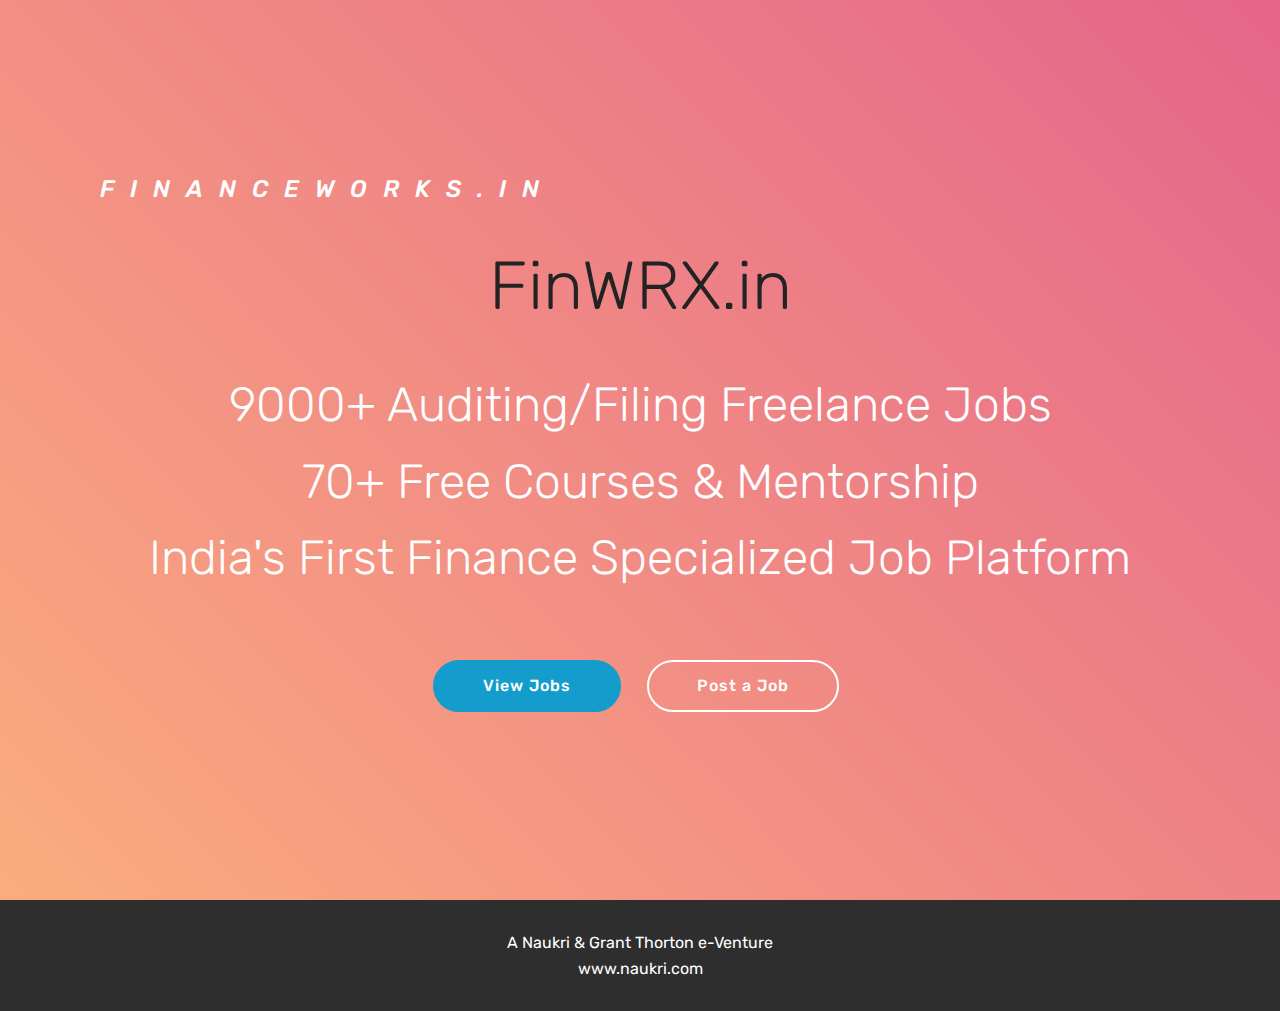
==== commit 01a8cf24: "create github pages" ====
--- a/index.html
+++ b/index.html
@@ -42,7 +42,7 @@
     
 </section>
 
-<section class="engine"><a href="https://mobirise.info/j">website templates</a></section><section once="" class="cid-rx9owVlJ1E" id="footer6-1">
+<section class="engine"><a href="https://mobirise.info/x">css templates</a></section><section once="" class="cid-rx9owVlJ1E" id="footer6-1">
 
     
 
@@ -52,7 +52,7 @@
         <div class="media-container-row align-center mbr-white">
             <div class="col-12">
                 <p class="mbr-text mb-0 mbr-fonts-style display-7">
-                    A Naukri &amp; Grand Thorton e-Venture<br>www.naukri.com</p>
+                    A Naukri &amp; Grant Thorton e-Venture<br>www.naukri.com</p>
             </div>
         </div>
     </div>
